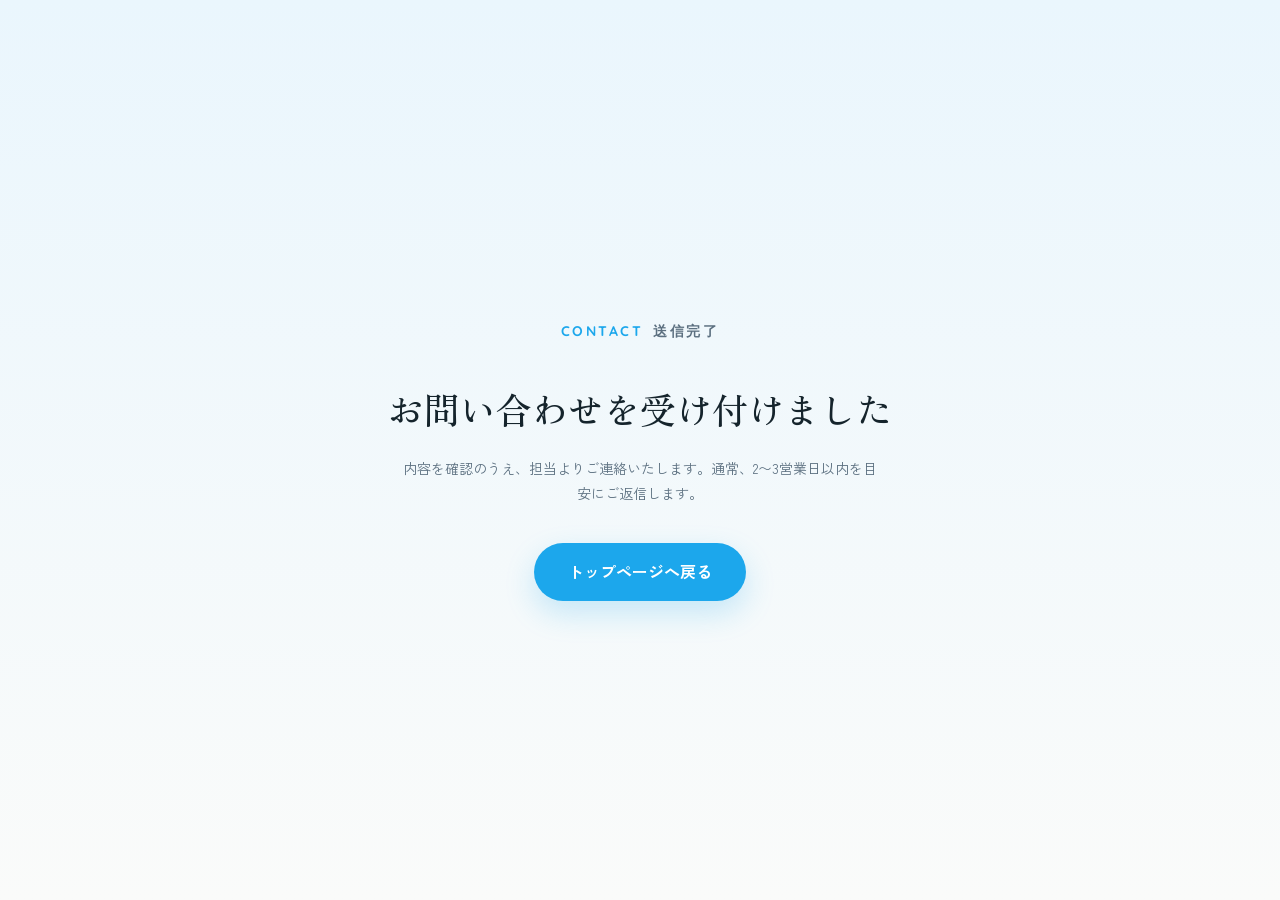
==== thanks.html @ 58523c36 "ヒーローセクションと料金セクションの修正" ====
<!doctype html>
<html lang="ja">
  <head>
    <meta charset="UTF-8">
    <meta name="viewport" content="width=device-width, initial-scale=1">
    <meta name="robots" content="noindex">
    <title>送信完了｜Wash Go!</title>
    <link rel="preconnect" href="https://fonts.googleapis.com">
    <link rel="preconnect" href="https://fonts.gstatic.com" crossorigin>
    <link href="https://fonts.googleapis.com/css2?family=Quicksand:wght@600;700&family=Zen+Kaku+Gothic+New:wght@400;500;700&family=Zen+Old+Mincho:wght@500;600&display=swap" rel="stylesheet">
    <link rel="stylesheet" href="./styles.css">
  </head>
  <body>
    <main class="thanks-page">
      <div class="container narrow">
        <p class="section-label centered"><span>CONTACT</span> 送信完了</p>
        <h1>お問い合わせを受け付けました</h1>
        <p>内容を確認のうえ、担当よりご連絡いたします。通常、2〜3営業日以内を目安にご返信します。</p>
        <a class="button button-primary" href="./">トップページへ戻る</a>
      </div>
    </main>
  </body>
</html>
---- styles.css ----
:root {
  --ink: #15242c;
  --muted: #5c7080;
  --blue: #1ca7ec;
  --blue-dark: #0b84b3;
  --navy: #0a3b52;
  --paper: #fafbfa;
  --tint: #e8f0f2;
  --line: rgba(21, 36, 44, 0.13);
  --serif: "Zen Old Mincho", serif;
  --sans: "Zen Kaku Gothic New", sans-serif;
  --latin: "Quicksand", sans-serif;
}

* { box-sizing: border-box; }
html { scroll-behavior: smooth; }
body {
  margin: 0;
  color: var(--ink);
  background: var(--paper);
  font-family: var(--sans);
  line-height: 1.8;
  -webkit-font-smoothing: antialiased;
}
img, svg { display: block; max-width: 100%; }
a { color: inherit; }
button { font: inherit; }
.skip-link {
  position: fixed;
  top: 8px;
  left: 8px;
  z-index: 999;
  padding: 8px 16px;
  transform: translateY(-140%);
  color: #fff;
  background: var(--navy);
}
.skip-link:focus { transform: none; }
.container { width: min(1120px, calc(100% - 48px)); margin-inline: auto; }
.narrow { max-width: 760px; text-align: center; }

.site-header {
  position: fixed;
  inset: 0 0 auto;
  z-index: 100;
  height: 80px;
  transition: background .25s, box-shadow .25s;
}
.site-header.is-scrolled {
  background: rgba(250, 251, 250, .93);
  box-shadow: 0 1px 18px rgba(10, 59, 82, .08);
  backdrop-filter: blur(12px);
}
.header-inner {
  width: min(1200px, calc(100% - 48px));
  height: 100%;
  margin: auto;
  display: flex;
  align-items: center;
  justify-content: space-between;
}
.logo {
  color: var(--navy);
  font-family: var(--latin);
  font-size: 22px;
  font-weight: 700;
  text-decoration: none;
  letter-spacing: -.5px;
}
.global-nav { display: flex; align-items: center; gap: 28px; }
.global-nav a {
  font-size: 13px;
  text-decoration: none;
  transition: color .2s;
}
.global-nav a:hover { color: var(--blue-dark); }
.global-nav .nav-cta {
  padding: 9px 22px;
  color: #fff;
  background: var(--blue);
  border-radius: 999px;
}
.global-nav .nav-cta:hover { color: #fff; background: var(--blue-dark); }
.menu-button { display: none; }

.hero {
  position: relative;
  min-height: 760px;
  padding: 160px 0 120px;
  display: grid;
  align-items: center;
  overflow: hidden;
  background: linear-gradient(180deg, #eaf6fd 0%, #f4fbfe 62%, var(--paper) 100%);
}
.hero::before {
  content: "";
  position: absolute;
  width: 550px;
  height: 550px;
  top: -170px;
  left: -150px;
  border: 1px solid rgba(28, 167, 236, .2);
  border-radius: 50%;
  box-shadow: 0 0 0 70px rgba(255,255,255,.12), 0 0 0 140px rgba(255,255,255,.1);
}
.hero-content { position: relative; z-index: 2; }
.eyebrow, .section-label {
  color: var(--blue-dark);
  font-family: var(--latin);
  font-size: 12px;
  font-weight: 700;
  letter-spacing: 2.5px;
}
.eyebrow { margin: 0 0 18px; }
.hero h1, .section h2 {
  font-family: var(--serif);
  font-weight: 500;
  line-height: 1.55;
  letter-spacing: .02em;
}
.hero h1 { margin: 0; font-size: clamp(38px, 4.2vw, 62px); }
.hero-lead {
  margin: 20px 0 0;
  max-width: 520px;
  color: var(--muted);
  font-size: 15px;
  line-height: 1.9;
}
.hero-price {
  margin: 28px 0 0;
  display: flex;
  flex-wrap: wrap;
  align-items: baseline;
  gap: 8px 14px;
  font-size: 15px;
  color: var(--ink);
}
.hero-price strong {
  font: 600 clamp(32px, 4vw, 44px) var(--serif);
  color: var(--navy);
}
.hero-price strong small { font-size: 18px; }
.hero-price span { color: var(--muted); font-size: 12px; }
.hero-actions {
  margin-top: 32px;
  display: flex;
  flex-wrap: wrap;
  gap: 14px;
}
.hero-copy { margin: 24px 0 38px; color: var(--muted); font-size: 16px; }
.button {
  display: inline-flex;
  min-height: 58px;
  padding: 13px 34px;
  align-items: center;
  justify-content: center;
  border-radius: 999px;
  font-weight: 700;
  text-decoration: none;
  transition: transform .2s, background .2s;
}
.button:hover { transform: translateY(-2px); }
.button-primary { color: #fff; background: var(--blue); box-shadow: 0 12px 30px rgba(28,167,236,.22); }
.button-primary:hover { background: var(--blue-dark); }
.button-secondary {
  color: var(--navy);
  background: rgba(255,255,255,.85);
  border: 1px solid rgba(21,36,44,.15);
  text-decoration: none;
}
.button-secondary:hover { background: #fff; transform: translateY(-2px); }
.hero-note { margin: 14px 0 0; color: var(--muted); font-size: 11px; }
.hero-art { position: absolute; inset: 0 0 0 48%; }
.sun {
  position: absolute;
  top: 170px;
  right: 13%;
  width: 180px;
  height: 180px;
  border-radius: 50%;
  background: rgba(255,255,255,.72);
  box-shadow: 0 0 70px 45px rgba(255,255,255,.6);
}
.building {
  position: absolute;
  bottom: 200px;
  width: 220px;
  border-radius: 4px 4px 0 0;
  opacity: .45;
  background: repeating-linear-gradient(90deg, #9dcbdc 0 32px, #d8edf5 32px 48px);
}
.building-a { height: 230px; right: 0; }
.building-b { height: 150px; right: 260px; }
.parking-line {
  position: absolute;
  right: -5%;
  bottom: 95px;
  width: 80%;
  height: 3px;
  background: rgba(255,255,255,.9);
  transform: rotate(-14deg);
  transform-origin: right;
}
.line-b { bottom: 35px; width: 58%; }
.hero-car { position: absolute; right: 3%; bottom: 115px; width: min(620px, 90%); filter: drop-shadow(0 22px 20px rgba(10,59,82,.18)); }
.bubble { position: absolute; border: 2px solid rgba(28,167,236,.4); border-radius: 50%; }
.bubble-a { width: 28px; height: 28px; right: 15%; top: 155px; }
.bubble-b { width: 15px; height: 15px; right: 38%; top: 220px; }
.bubble-c { width: 40px; height: 40px; right: 7%; top: 300px; }

.section { padding: 120px 0; scroll-margin-top: 78px; }
.section-tint { background: var(--tint); }
.section-label { display: flex; align-items: center; gap: 10px; }
.section-label span { color: var(--blue); }
.section-label small { color: #64707a; font: 500 12px var(--sans); letter-spacing: .08em; }
.section-label.centered { justify-content: center; }
.section h2 { margin: 20px 0 0; font-size: clamp(30px, 3.5vw, 43px); }
.steps {
  margin-top: 64px;
  display: grid;
  grid-template-columns: repeat(3, 1fr);
  gap: 40px;
}
.step { position: relative; padding-top: 28px; border-top: 1px solid var(--line); }
.step-number { color: var(--blue); font: 600 25px var(--serif); }
.step-icon {
  width: 52px;
  height: 52px;
  margin: 22px 0;
  display: grid;
  place-items: center;
  color: var(--blue-dark);
  background: #e8f7fd;
  border-radius: 50%;
  font: 700 20px var(--latin);
}
.wash-icon { color: #fff; background: var(--blue); }
.step h3, .quality-card h3 { margin: 0 0 12px; font: 500 21px/1.6 var(--serif); }
.step p, .quality-card p { margin: 0; color: var(--muted); font-size: 14px; }
.step small { display: block; margin-top: 10px; color: #71828d; font-size: 11px; }

.quality-grid { margin-top: 60px; display: grid; grid-template-columns: repeat(2, 1fr); gap: 1px; background: var(--line); }
.quality-card { background: #f7fafb; }
.quality-visual { position: relative; height: 260px; overflow: hidden; }
.hand-visual { background: linear-gradient(140deg, #112b3a, #23627d); }
.car-panel {
  position: absolute;
  width: 120%;
  height: 120px;
  top: 68px;
  left: -10%;
  border: 2px solid rgba(255,255,255,.5);
  border-radius: 45% 15% 35% 10%;
  transform: rotate(-8deg);
  box-shadow: inset 0 -30px 60px rgba(0,0,0,.25);
}
.cloth {
  position: absolute;
  width: 125px;
  height: 80px;
  right: 24%;
  top: 80px;
  background: #e8f0f2;
  border-radius: 70% 30% 60% 35%;
  transform: rotate(-16deg);
  box-shadow: -20px 20px 50px rgba(0,0,0,.25);
}
.hand-visual i { position: absolute; top: 28px; right: 15%; color: #fff; font-size: 28px; }
.water-visual {
  display: grid;
  place-items: center;
  background: radial-gradient(circle at 50% 20%, #71ccec, #087da9 70%);
}
.drop {
  width: 125px;
  height: 155px;
  padding-top: 45px;
  color: #fff;
  background: rgba(255,255,255,.16);
  border: 2px solid rgba(255,255,255,.8);
  border-radius: 60% 60% 60% 60% / 80% 80% 45% 45%;
  text-align: center;
  font: 700 57px/1 var(--latin);
  transform: rotate(45deg);
}
.drop::first-line { transform: rotate(-45deg); }
.drop small { font-size: 18px; }
.drop, .drop small { writing-mode: horizontal-tb; }
.water-caption { position: absolute; right: 20px; bottom: 16px; color: #fff; font-size: 12px; }
.quality-content { padding: 38px 40px 44px; }
.quality-content .card-index { margin-bottom: 14px; color: var(--blue-dark); font: 700 11px var(--latin); letter-spacing: 1.6px; }

.section-heading-row { display: flex; align-items: flex-end; justify-content: space-between; gap: 30px; }
.section-heading-row p { margin: 0 0 9px; color: var(--muted); font-size: 12px; }
.price-grid { margin-top: 56px; display: grid; grid-template-columns: repeat(3, 1fr); gap: 16px; }
.price-card { position: relative; padding: 38px 32px; background: #fff; border: 1px solid var(--line); border-radius: 6px; }
.price-card.featured { border-color: var(--blue); box-shadow: 0 16px 35px rgba(10,59,82,.08); }
.price-card em {
  position: absolute;
  top: 0;
  right: 20px;
  padding: 5px 12px;
  color: #fff;
  background: var(--blue);
  border-radius: 0 0 6px 6px;
  font: normal 700 9px var(--latin);
  letter-spacing: 1px;
}
.price-card p { margin: 0; color: #64707a; font: 600 15px var(--serif); letter-spacing: 2px; }
.price-card span { display: block; margin-top: 4px; color: var(--muted); font-size: 12px; }
.price-card strong { display: block; margin-top: 20px; font: 500 35px var(--serif); }
.price-card strong small { font-size: 17px; }
.options { margin-top: 64px; padding-top: 30px; border-top: 1px solid var(--line); }
.options h3 { margin: 0 0 20px; color: #64707a; font-size: 13px; font-weight: 500; letter-spacing: 1px; }
.options ul { margin: 0; padding: 0; display: grid; grid-template-columns: repeat(3, 1fr); gap: 13px 30px; list-style: none; }
.options li { position: relative; padding-left: 15px; font-size: 14px; }
.options li::before { content: ""; position: absolute; top: .85em; left: 0; width: 5px; height: 5px; background: var(--blue); border-radius: 50%; }
.options > p { margin: 24px 0 0; color: var(--muted); font-size: 11px; }

.menu-section { background: #fff; }
.menu-heading { margin-bottom: 8px; }
.vehicle-picker {
  margin-top: 40px;
  padding: 28px 32px;
  background: var(--tint);
  border-radius: 8px;
  border: 1px solid var(--line);
}
.picker-row {
  display: grid;
  grid-template-columns: 1fr 1fr;
  gap: 20px;
}
.picker-field label {
  display: block;
  margin-bottom: 8px;
  font-size: 13px;
  font-weight: 600;
}
.picker-field select {
  width: 100%;
  padding: 14px 16px;
  border: 1px solid var(--line);
  border-radius: 6px;
  background: #fff;
  font: inherit;
  color: var(--ink);
  cursor: pointer;
}
.picker-field select:disabled {
  background: #f3f6f7;
  color: #94a3ad;
  cursor: not-allowed;
}
.picker-field select:focus {
  outline: none;
  border-color: var(--blue);
  box-shadow: 0 0 0 3px rgba(28,167,236,.15);
}
.picker-hint {
  margin: 16px 0 0;
  color: var(--muted);
  font-size: 12px;
}
.picker-hint-error { color: #c0392b; }
.price-empty {
  margin-top: 32px;
  padding: 48px 24px;
  text-align: center;
  color: var(--muted);
  font-size: 14px;
  border: 1px dashed var(--line);
  border-radius: 8px;
  background: #fafcfd;
}
.price-result { margin-top: 40px; }
.price-result-head {
  display: flex;
  flex-wrap: wrap;
  align-items: flex-end;
  justify-content: space-between;
  gap: 16px;
  padding-bottom: 24px;
  border-bottom: 1px solid var(--line);
}
.selected-label { margin: 0; font-size: 11px; color: var(--muted); letter-spacing: 1px; }
.selected-vehicle { margin: 4px 0 0; font: 500 22px var(--serif); }
.size-badge-wrap { text-align: right; }
.size-badge {
  display: inline-block;
  padding: 6px 14px;
  color: #fff;
  background: var(--blue);
  border-radius: 999px;
  font: 700 12px var(--latin);
  letter-spacing: 1px;
}
.size-desc { display: block; margin-top: 6px; color: var(--muted); font-size: 12px; }
.price-block-title {
  margin: 36px 0 20px;
  font-size: 13px;
  font-weight: 600;
  letter-spacing: 1px;
  color: #64707a;
}
.menu-cards {
  display: grid;
  grid-template-columns: repeat(3, 1fr);
  gap: 16px;
}
.menu-price-card {
  position: relative;
  padding: 28px 24px 32px;
  background: #fff;
  border: 1px solid var(--line);
  border-radius: 8px;
}
.menu-price-card.featured {
  border-color: var(--blue);
  box-shadow: 0 12px 32px rgba(10,59,82,.08);
}
.menu-badge {
  display: inline-block;
  padding: 4px 10px;
  color: var(--blue-dark);
  background: #e8f7fd;
  border-radius: 4px;
  font: 700 10px var(--latin);
  letter-spacing: 1px;
}
.menu-price-card.featured .menu-badge {
  color: #fff;
  background: var(--blue);
}
.menu-price-card h4 {
  margin: 14px 0 8px;
  font: 500 18px/1.5 var(--serif);
}
.menu-price {
  margin: 0 0 16px;
  font: 600 32px var(--serif);
  color: var(--navy);
}
.menu-includes {
  margin: 0;
  padding: 0;
  list-style: none;
  border-top: 1px solid var(--line);
  padding-top: 16px;
}
.menu-includes li {
  position: relative;
  padding-left: 16px;
  font-size: 13px;
  color: var(--muted);
  line-height: 1.8;
}
.menu-includes li::before {
  content: "✓";
  position: absolute;
  left: 0;
  color: var(--blue);
  font-size: 11px;
  font-weight: 700;
}
.options-table-wrap { overflow-x: auto; }
.options-table {
  width: 100%;
  border-collapse: collapse;
  font-size: 14px;
}
.options-table th,
.options-table td {
  padding: 14px 16px;
  text-align: left;
  border-bottom: 1px solid var(--line);
}
.options-table th {
  background: var(--tint);
  font-size: 12px;
  font-weight: 600;
  color: #64707a;
}
.options-table td:last-child {
  font-weight: 600;
  white-space: nowrap;
  text-align: right;
}
.price-note { margin: 20px 0 0; color: var(--muted); font-size: 11px; }
.reserve-block {
  margin-top: 40px;
  padding-top: 32px;
  border-top: 1px solid var(--line);
  text-align: center;
}
.reserve-btn {
  min-width: 240px;
  border: 0;
  opacity: .55;
  cursor: not-allowed;
}
.reserve-soon {
  display: block;
  margin-top: 12px;
  color: var(--blue-dark);
  font: 700 11px var(--latin);
  letter-spacing: 2px;
}

.stores { background: #e8f0f2; text-align: center; }
.stores h2 { font-size: clamp(28px, 3vw, 38px); }
.stores p, .contact p { margin: 20px auto 0; max-width: 520px; color: var(--muted); font-size: 14px; }
.status-pill { display: inline-block; margin-top: 32px; padding: 8px 22px; color: var(--blue-dark); border: 1px solid rgba(11,132,179,.3); border-radius: 999px; font: 700 11px var(--latin); letter-spacing: 2px; }
.facility { color: #fff; background: var(--navy); }
.facility-grid { display: grid; grid-template-columns: 1fr 1fr; gap: 100px; align-items: end; }
.section-label.light { color: rgba(255,255,255,.65); }
.section-label.light span { color: #78d2f5; }
.facility h2 { color: #fff; }
.facility-copy p { margin: 0 0 30px; color: rgba(255,255,255,.7); font-size: 15px; }
.button-light { color: var(--navy); background: #fff; }
.contact { text-align: center; }
.contact-form {
  margin-top: 40px;
  text-align: left;
  max-width: 560px;
  margin-inline: auto;
}
.form-honeypot {
  position: absolute;
  width: 1px;
  height: 1px;
  padding: 0;
  margin: -1px;
  overflow: hidden;
  clip: rect(0, 0, 0, 0);
  white-space: nowrap;
  border: 0;
}
.form-field { margin-bottom: 24px; }
.form-field label {
  display: block;
  margin-bottom: 8px;
  font-size: 14px;
  font-weight: 500;
}
.form-field .required {
  margin-left: 8px;
  color: var(--blue-dark);
  font-size: 11px;
  font-weight: 700;
}
.form-field input,
.form-field textarea {
  width: 100%;
  padding: 14px 16px;
  border: 1px solid var(--line);
  border-radius: 6px;
  background: #fff;
  font: inherit;
  color: var(--ink);
  transition: border-color .2s, box-shadow .2s;
}
.form-field input:focus,
.form-field textarea:focus {
  outline: none;
  border-color: var(--blue);
  box-shadow: 0 0 0 3px rgba(28, 167, 236, .15);
}
.form-field textarea { resize: vertical; min-height: 140px; }
.form-submit { width: 100%; margin-top: 8px; border: 0; cursor: pointer; }
.thanks-page {
  min-height: 100vh;
  display: grid;
  place-items: center;
  padding: 80px 0;
  text-align: center;
  background: linear-gradient(180deg, #eaf6fd 0%, var(--paper) 100%);
}
.thanks-page h1 {
  margin: 20px 0 0;
  font: 500 clamp(28px, 4vw, 36px)/1.55 var(--serif);
}
.thanks-page p {
  margin: 20px auto 36px;
  max-width: 480px;
  color: var(--muted);
  font-size: 14px;
}
.thanks-page .button { display: inline-flex; }

.site-footer { padding: 64px 0 28px; color: rgba(255,255,255,.65); background: #072c3e; }
.footer-grid { display: grid; grid-template-columns: 1fr 1fr; gap: 80px; padding-bottom: 42px; border-bottom: 1px solid rgba(255,255,255,.1); }
.footer-logo { color: #fff; }
.footer-grid p { margin: 14px 0 0; font-size: 12px; }
.footer-grid nav { display: grid; grid-template-columns: repeat(2, 1fr); gap: 8px 30px; }
.footer-grid nav a { font-size: 12px; text-decoration: none; }
.copyright { padding-top: 22px; color: rgba(255,255,255,.35); font-size: 11px; }

.reveal { opacity: 0; transform: translateY(18px); transition: opacity .6s ease, transform .6s ease; }
.reveal.is-visible { opacity: 1; transform: none; }

@media (max-width: 860px) {
  .container { width: min(100% - 36px, 680px); }
  .site-header { height: 68px; }
  .header-inner { width: calc(100% - 36px); }
  .menu-button {
    position: relative;
    z-index: 2;
    width: 42px;
    height: 42px;
    padding: 10px;
    display: flex;
    flex-direction: column;
    justify-content: center;
    gap: 5px;
    border: 0;
    background: transparent;
  }
  .menu-button span { width: 22px; height: 1px; background: var(--ink); transition: transform .2s, opacity .2s; }
  .menu-button[aria-expanded="true"] span:nth-child(1) { transform: translateY(6px) rotate(45deg); }
  .menu-button[aria-expanded="true"] span:nth-child(2) { opacity: 0; }
  .menu-button[aria-expanded="true"] span:nth-child(3) { transform: translateY(-6px) rotate(-45deg); }
  .global-nav {
    position: fixed;
    inset: 0;
    padding: 100px 36px 40px;
    display: flex;
    flex-direction: column;
    align-items: stretch;
    gap: 0;
    visibility: hidden;
    opacity: 0;
    background: var(--paper);
    transition: opacity .2s, visibility .2s;
  }
  .global-nav.is-open { visibility: visible; opacity: 1; }
  .global-nav a { padding: 14px 0; border-bottom: 1px solid var(--line); font-size: 16px; }
  .global-nav .nav-cta { margin-top: 20px; padding: 12px 22px; text-align: center; border: 0; }
  body.menu-open { overflow: hidden; }
  .hero { min-height: 780px; padding: 120px 0 320px; text-align: center; }
  .hero-art { inset: auto 0 0; height: 350px; }
  .hero-content { align-self: start; }
  .hero h1 { font-size: clamp(33px, 8vw, 46px); }
  .hero-lead { margin-inline: auto; font-size: 14px; }
  .hero-price { justify-content: center; }
  .hero-actions { justify-content: center; }
  .hero-copy { font-size: 14px; }
  .hero-note { margin-left: 0; }
  .sun { top: 15px; right: 12%; width: 120px; height: 120px; }
  .building { bottom: 50px; transform: scale(.75); transform-origin: bottom right; }
  .building-a { right: -25px; }
  .building-b { right: 140px; }
  .hero-car { right: 5%; bottom: 30px; width: 90%; }
  .parking-line { bottom: 36px; }
  .bubble-a { top: 25px; }
  .bubble-b { top: 70px; }
  .bubble-c { top: 115px; }
  .section { padding: 86px 0; }
  .steps { grid-template-columns: 1fr; gap: 42px; }
  .quality-grid, .price-grid { grid-template-columns: 1fr; }
  .quality-visual { height: 220px; }
  .section-heading-row { display: block; }
  .section-heading-row p { margin-top: 12px; }
  .options ul { grid-template-columns: repeat(2, 1fr); }
  .picker-row { grid-template-columns: 1fr; }
  .menu-cards { grid-template-columns: 1fr; }
  .price-result-head { flex-direction: column; align-items: flex-start; }
  .size-badge-wrap { text-align: left; }
  .facility-grid { grid-template-columns: 1fr; gap: 38px; }
}

@media (max-width: 520px) {
  .desktop-only { display: none; }
  .hero { min-height: 740px; padding-bottom: 290px; }
  .hero h1 { font-size: 31px; line-height: 1.65; }
  .hero-copy { max-width: 330px; margin-inline: auto; margin-bottom: 32px; }
  .section h2 { font-size: 28px; }
  .quality-content { padding: 30px 26px 36px; }
  .price-card { padding: 30px 25px; }
  .options ul { grid-template-columns: 1fr; }
  .footer-grid { grid-template-columns: 1fr; gap: 38px; }
}

@media (prefers-reduced-motion: reduce) {
  html { scroll-behavior: auto; }
  *, *::before, *::after { transition-duration: .01ms !important; animation-duration: .01ms !important; }
  .reveal { opacity: 1; transform: none; }
}
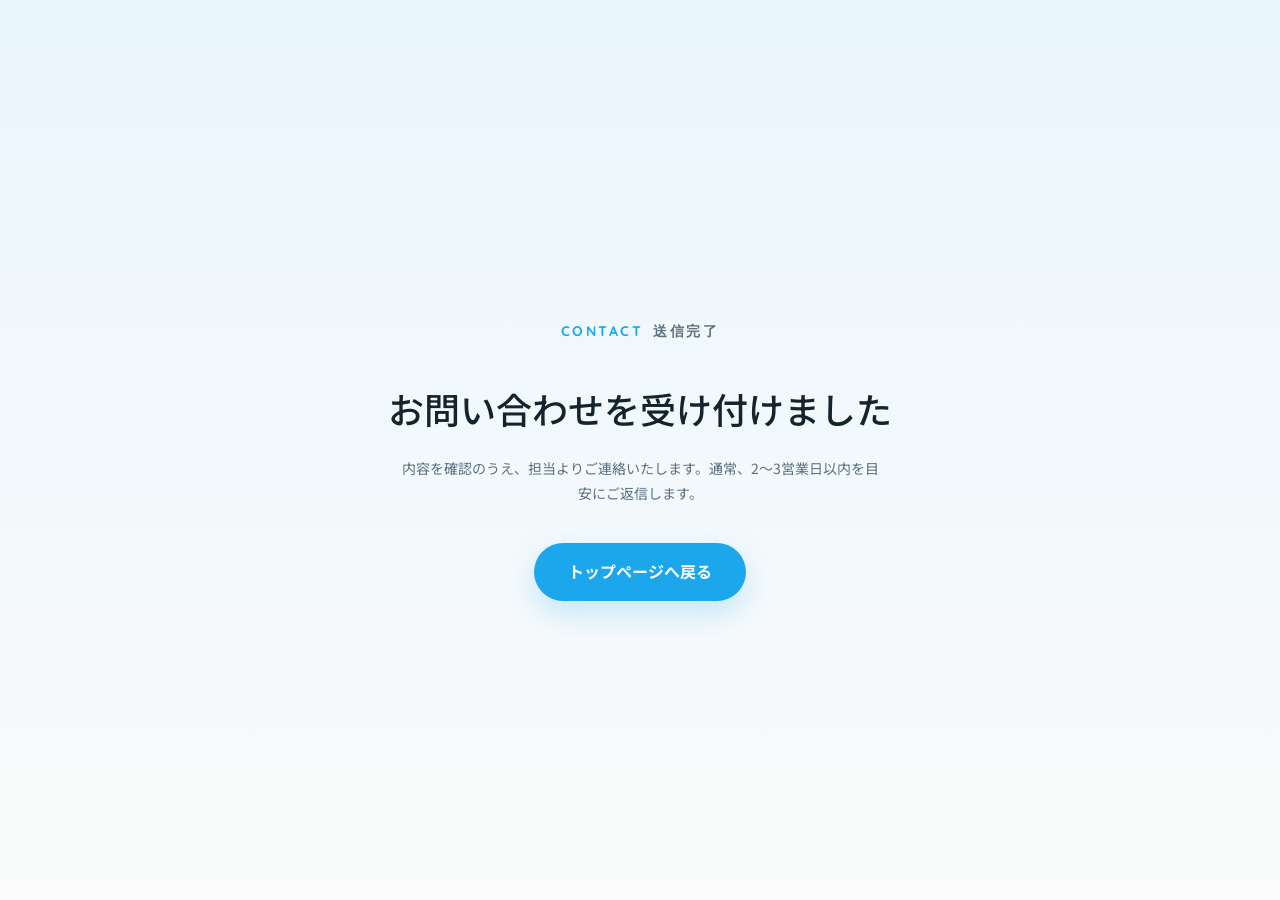
==== commit 308dec44: "全体的に画像を挿入&GA導入" ====
--- a/thanks.html
+++ b/thanks.html
@@ -1,13 +1,24 @@
 <!doctype html>
 <html lang="ja">
   <head>
+    <!-- Google tag (gtag.js) -->
+    <script async src="https://www.googletagmanager.com/gtag/js?id=G-V6L1969X98"></script>
+    <script>
+      window.dataLayer = window.dataLayer || [];
+      function gtag(){dataLayer.push(arguments);}
+      gtag('js', new Date());
+      gtag('config', 'G-V6L1969X98');
+    </script>
     <meta charset="UTF-8">
     <meta name="viewport" content="width=device-width, initial-scale=1">
     <meta name="robots" content="noindex">
     <title>送信完了｜Wash Go!</title>
+    <link rel="icon" href="./favicon.svg" type="image/svg+xml">
+    <link rel="alternate icon" href="./favicon.svg">
+    <link rel="apple-touch-icon" href="./favicon.svg">
     <link rel="preconnect" href="https://fonts.googleapis.com">
     <link rel="preconnect" href="https://fonts.gstatic.com" crossorigin>
-    <link href="https://fonts.googleapis.com/css2?family=Quicksand:wght@600;700&family=Zen+Kaku+Gothic+New:wght@400;500;700&family=Zen+Old+Mincho:wght@500;600&display=swap" rel="stylesheet">
+    <link href="https://fonts.googleapis.com/css2?family=Noto+Sans+JP:wght@400;500;700&family=Quicksand:wght@600;700&display=swap" rel="stylesheet">
     <link rel="stylesheet" href="./styles.css">
   </head>
   <body>
--- a/styles.css
+++ b/styles.css
@@ -7,8 +7,8 @@
   --paper: #fafbfa;
   --tint: #e8f0f2;
   --line: rgba(21, 36, 44, 0.13);
-  --serif: "Zen Old Mincho", serif;
-  --sans: "Zen Kaku Gothic New", sans-serif;
+  --serif: "Noto Sans JP", sans-serif;
+  --sans: "Noto Sans JP", sans-serif;
   --latin: "Quicksand", sans-serif;
 }
 
@@ -21,6 +21,7 @@
   font-family: var(--sans);
   line-height: 1.8;
   -webkit-font-smoothing: antialiased;
+  overflow-x: hidden; /* はみ出し写真で横スクロールが出るのを防ぐ */
 }
 img, svg { display: block; max-width: 100%; }
 a { color: inherit; }
@@ -52,15 +53,16 @@
   backdrop-filter: blur(12px);
 }
 .header-inner {
-  width: min(1200px, calc(100% - 48px));
+  width: min(1280px, calc(100% - 24px));
   height: 100%;
-  margin: auto;
+  margin-left: max(24px, calc((100% - 1280px) / 2));
+  margin-right: max(24px, calc((100% - 1280px) / 2));
   display: flex;
   align-items: center;
   justify-content: space-between;
 }
 .logo {
-  color: var(--navy);
+  color: var(--blue);
   font-family: var(--latin);
   font-size: 22px;
   font-weight: 700;
@@ -85,25 +87,20 @@
 
 .hero {
   position: relative;
-  min-height: 760px;
-  padding: 160px 0 120px;
+  padding: 140px 0 80px;
+  overflow: visible; /* 写真を右側にはみ出させるため */
+  background: linear-gradient(180deg, #eaf6fd 0%, var(--paper) 100%);
+}
+.hero-grid {
   display: grid;
-  align-items: center;
-  overflow: hidden;
-  background: linear-gradient(180deg, #eaf6fd 0%, #f4fbfe 62%, var(--paper) 100%);
-}
-.hero::before {
-  content: "";
-  position: absolute;
-  width: 550px;
-  height: 550px;
-  top: -170px;
-  left: -150px;
-  border: 1px solid rgba(28, 167, 236, .2);
-  border-radius: 50%;
-  box-shadow: 0 0 0 70px rgba(255,255,255,.12), 0 0 0 140px rgba(255,255,255,.1);
-}
-.hero-content { position: relative; z-index: 2; }
+  grid-template-columns: 5fr 6fr;
+  gap: 24px;
+  align-items: stretch;
+  width: 100%;
+  padding-left: max(24px, calc((100% - 1280px) / 2));
+  padding-right: 0;
+}
+.hero-text { position: relative; z-index: 2; }
 .eyebrow, .section-label {
   color: var(--blue-dark);
   font-family: var(--latin);
@@ -112,19 +109,54 @@
   letter-spacing: 2.5px;
 }
 .eyebrow { margin: 0 0 18px; }
-.hero h1, .section h2 {
+.section h2 {
   font-family: var(--serif);
   font-weight: 500;
   line-height: 1.55;
   letter-spacing: .02em;
 }
-.hero h1 { margin: 0; font-size: clamp(38px, 4.2vw, 62px); }
+.hero-catch {
+  margin: 0;
+  font-size: clamp(32px, 4vw, 52px);
+  font-family: var(--serif);
+  font-weight: 700;
+  line-height: 1.45;
+  color: var(--navy);
+}
+.hero-headline {
+  margin: 14px 0 0;
+  font-size: clamp(18px, 2.2vw, 26px);
+  font-weight: 700;
+  color: var(--blue);
+  letter-spacing: .06em;
+}
 .hero-lead {
   margin: 20px 0 0;
-  max-width: 520px;
+  max-width: 480px;
   color: var(--muted);
   font-size: 15px;
   line-height: 1.9;
+}
+.hero-visual {
+  position: relative;
+  width: 100%;
+  min-height: 0;
+}
+
+.hero-photo-wrap {
+  width: 100%;
+  height: clamp(400px, 38vw, 480px);
+  border-radius: 28px 0 0 28px;
+  overflow: hidden;
+  box-shadow: 0 18px 60px rgba(10,59,82,.14);
+  margin-right: 0;
+}
+.hero-photo {
+  width: 100%;
+  height: 100%;
+  object-fit: cover;
+  border-radius: 0;
+  display: block;
 }
 .hero-price {
   margin: 28px 0 0;
@@ -136,7 +168,8 @@
   color: var(--ink);
 }
 .hero-price strong {
-  font: 600 clamp(32px, 4vw, 44px) var(--serif);
+  font-size: clamp(32px, 4vw, 44px);
+  font-weight: 600;
   color: var(--navy);
 }
 .hero-price strong small { font-size: 18px; }
@@ -147,7 +180,6 @@
   flex-wrap: wrap;
   gap: 14px;
 }
-.hero-copy { margin: 24px 0 38px; color: var(--muted); font-size: 16px; }
 .button {
   display: inline-flex;
   min-height: 58px;
@@ -170,43 +202,50 @@
 }
 .button-secondary:hover { background: #fff; transform: translateY(-2px); }
 .hero-note { margin: 14px 0 0; color: var(--muted); font-size: 11px; }
-.hero-art { position: absolute; inset: 0 0 0 48%; }
-.sun {
-  position: absolute;
-  top: 170px;
-  right: 13%;
-  width: 180px;
-  height: 180px;
-  border-radius: 50%;
-  background: rgba(255,255,255,.72);
-  box-shadow: 0 0 70px 45px rgba(255,255,255,.6);
-}
-.building {
-  position: absolute;
-  bottom: 200px;
-  width: 220px;
-  border-radius: 4px 4px 0 0;
-  opacity: .45;
-  background: repeating-linear-gradient(90deg, #9dcbdc 0 32px, #d8edf5 32px 48px);
-}
-.building-a { height: 230px; right: 0; }
-.building-b { height: 150px; right: 260px; }
-.parking-line {
-  position: absolute;
-  right: -5%;
-  bottom: 95px;
-  width: 80%;
-  height: 3px;
-  background: rgba(255,255,255,.9);
-  transform: rotate(-14deg);
-  transform-origin: right;
-}
-.line-b { bottom: 35px; width: 58%; }
-.hero-car { position: absolute; right: 3%; bottom: 115px; width: min(620px, 90%); filter: drop-shadow(0 22px 20px rgba(10,59,82,.18)); }
-.bubble { position: absolute; border: 2px solid rgba(28,167,236,.4); border-radius: 50%; }
-.bubble-a { width: 28px; height: 28px; right: 15%; top: 155px; }
-.bubble-b { width: 15px; height: 15px; right: 38%; top: 220px; }
-.bubble-c { width: 40px; height: 40px; right: 7%; top: 300px; }
+
+.steps-v2 { margin-top: 64px; display: flex; flex-direction: column; gap: 56px; }
+.step-v2 {
+  display: grid;
+  grid-template-columns: 1fr 1fr;
+  gap: 40px;
+  align-items: center;
+}
+.step-v2-reverse { direction: rtl; }
+.step-v2-reverse > * { direction: ltr; }
+.step-v2-img {
+  border-radius: 16px;
+  overflow: hidden;
+  box-shadow: 0 8px 30px rgba(10,59,82,.08);
+}
+.step-v2-img img {
+  width: 100%;
+  height: 100%;
+  object-fit: cover;
+  display: block;
+  aspect-ratio: 3 / 2;
+}
+.step-v2-body { padding: 8px 0; }
+.step-v2-num {
+  display: inline-block;
+  margin-bottom: 12px;
+  color: var(--blue);
+  font: 700 40px var(--latin);
+  line-height: 1;
+  opacity: .25;
+}
+.step-v2-body h3 {
+  margin: 0 0 14px;
+  font-size: clamp(20px, 2.2vw, 26px);
+  font-weight: 700;
+  line-height: 1.5;
+  color: var(--navy);
+}
+.step-v2-body p {
+  margin: 0;
+  color: var(--muted);
+  font-size: 14px;
+  line-height: 1.85;
+}
 
 .section { padding: 120px 0; scroll-margin-top: 78px; }
 .section-tint { background: var(--tint); }
@@ -242,51 +281,7 @@
 .quality-grid { margin-top: 60px; display: grid; grid-template-columns: repeat(2, 1fr); gap: 1px; background: var(--line); }
 .quality-card { background: #f7fafb; }
 .quality-visual { position: relative; height: 260px; overflow: hidden; }
-.hand-visual { background: linear-gradient(140deg, #112b3a, #23627d); }
-.car-panel {
-  position: absolute;
-  width: 120%;
-  height: 120px;
-  top: 68px;
-  left: -10%;
-  border: 2px solid rgba(255,255,255,.5);
-  border-radius: 45% 15% 35% 10%;
-  transform: rotate(-8deg);
-  box-shadow: inset 0 -30px 60px rgba(0,0,0,.25);
-}
-.cloth {
-  position: absolute;
-  width: 125px;
-  height: 80px;
-  right: 24%;
-  top: 80px;
-  background: #e8f0f2;
-  border-radius: 70% 30% 60% 35%;
-  transform: rotate(-16deg);
-  box-shadow: -20px 20px 50px rgba(0,0,0,.25);
-}
-.hand-visual i { position: absolute; top: 28px; right: 15%; color: #fff; font-size: 28px; }
-.water-visual {
-  display: grid;
-  place-items: center;
-  background: radial-gradient(circle at 50% 20%, #71ccec, #087da9 70%);
-}
-.drop {
-  width: 125px;
-  height: 155px;
-  padding-top: 45px;
-  color: #fff;
-  background: rgba(255,255,255,.16);
-  border: 2px solid rgba(255,255,255,.8);
-  border-radius: 60% 60% 60% 60% / 80% 80% 45% 45%;
-  text-align: center;
-  font: 700 57px/1 var(--latin);
-  transform: rotate(45deg);
-}
-.drop::first-line { transform: rotate(-45deg); }
-.drop small { font-size: 18px; }
-.drop, .drop small { writing-mode: horizontal-tb; }
-.water-caption { position: absolute; right: 20px; bottom: 16px; color: #fff; font-size: 12px; }
+.quality-visual img { width: 100%; height: 100%; object-fit: cover; display: block; }
 .quality-content { padding: 38px 40px 44px; }
 .quality-content .card-index { margin-bottom: 14px; color: var(--blue-dark); font: 700 11px var(--latin); letter-spacing: 1.6px; }
 
@@ -637,26 +632,28 @@
   .global-nav a { padding: 14px 0; border-bottom: 1px solid var(--line); font-size: 16px; }
   .global-nav .nav-cta { margin-top: 20px; padding: 12px 22px; text-align: center; border: 0; }
   body.menu-open { overflow: hidden; }
-  .hero { min-height: 780px; padding: 120px 0 320px; text-align: center; }
-  .hero-art { inset: auto 0 0; height: 350px; }
-  .hero-content { align-self: start; }
-  .hero h1 { font-size: clamp(33px, 8vw, 46px); }
+  .hero { padding: 120px 0 60px; }
+  .hero-grid { grid-template-columns: 1fr; text-align: center; gap: 40px; }
   .hero-lead { margin-inline: auto; font-size: 14px; }
   .hero-price { justify-content: center; }
   .hero-actions { justify-content: center; }
-  .hero-copy { font-size: 14px; }
   .hero-note { margin-left: 0; }
-  .sun { top: 15px; right: 12%; width: 120px; height: 120px; }
-  .building { bottom: 50px; transform: scale(.75); transform-origin: bottom right; }
-  .building-a { right: -25px; }
-  .building-b { right: 140px; }
-  .hero-car { right: 5%; bottom: 30px; width: 90%; }
-  .parking-line { bottom: 36px; }
-  .bubble-a { top: 25px; }
-  .bubble-b { top: 70px; }
-  .bubble-c { top: 115px; }
+  .hero-visual { width: 100%; max-width: none; margin: 0; }
+  .hero-photo-wrap {
+    width: 100vw;
+    height: auto;
+    aspect-ratio: 16 / 9;
+    margin-left: -18px;
+    margin-right: 0;
+    border-radius: 0;
+  }
+  .hero-visual { height: auto; overflow: visible; }
+  .hero-grid { width: 100%; padding-left: 18px; padding-right: 18px; margin-left: 0; margin-right: 0; }
   .section { padding: 86px 0; }
   .steps { grid-template-columns: 1fr; gap: 42px; }
+  .step-v2 { grid-template-columns: 1fr; gap: 24px; }
+  .step-v2-reverse { direction: ltr; }
+  .steps-v2 { gap: 40px; }
   .quality-grid, .price-grid { grid-template-columns: 1fr; }
   .quality-visual { height: 220px; }
   .section-heading-row { display: block; }
@@ -671,9 +668,8 @@
 
 @media (max-width: 520px) {
   .desktop-only { display: none; }
-  .hero { min-height: 740px; padding-bottom: 290px; }
-  .hero h1 { font-size: 31px; line-height: 1.65; }
-  .hero-copy { max-width: 330px; margin-inline: auto; margin-bottom: 32px; }
+  .hero-catch { font-size: 28px; line-height: 1.55; }
+  .hero-headline { font-size: 16px; }
   .section h2 { font-size: 28px; }
   .quality-content { padding: 30px 26px 36px; }
   .price-card { padding: 30px 25px; }
